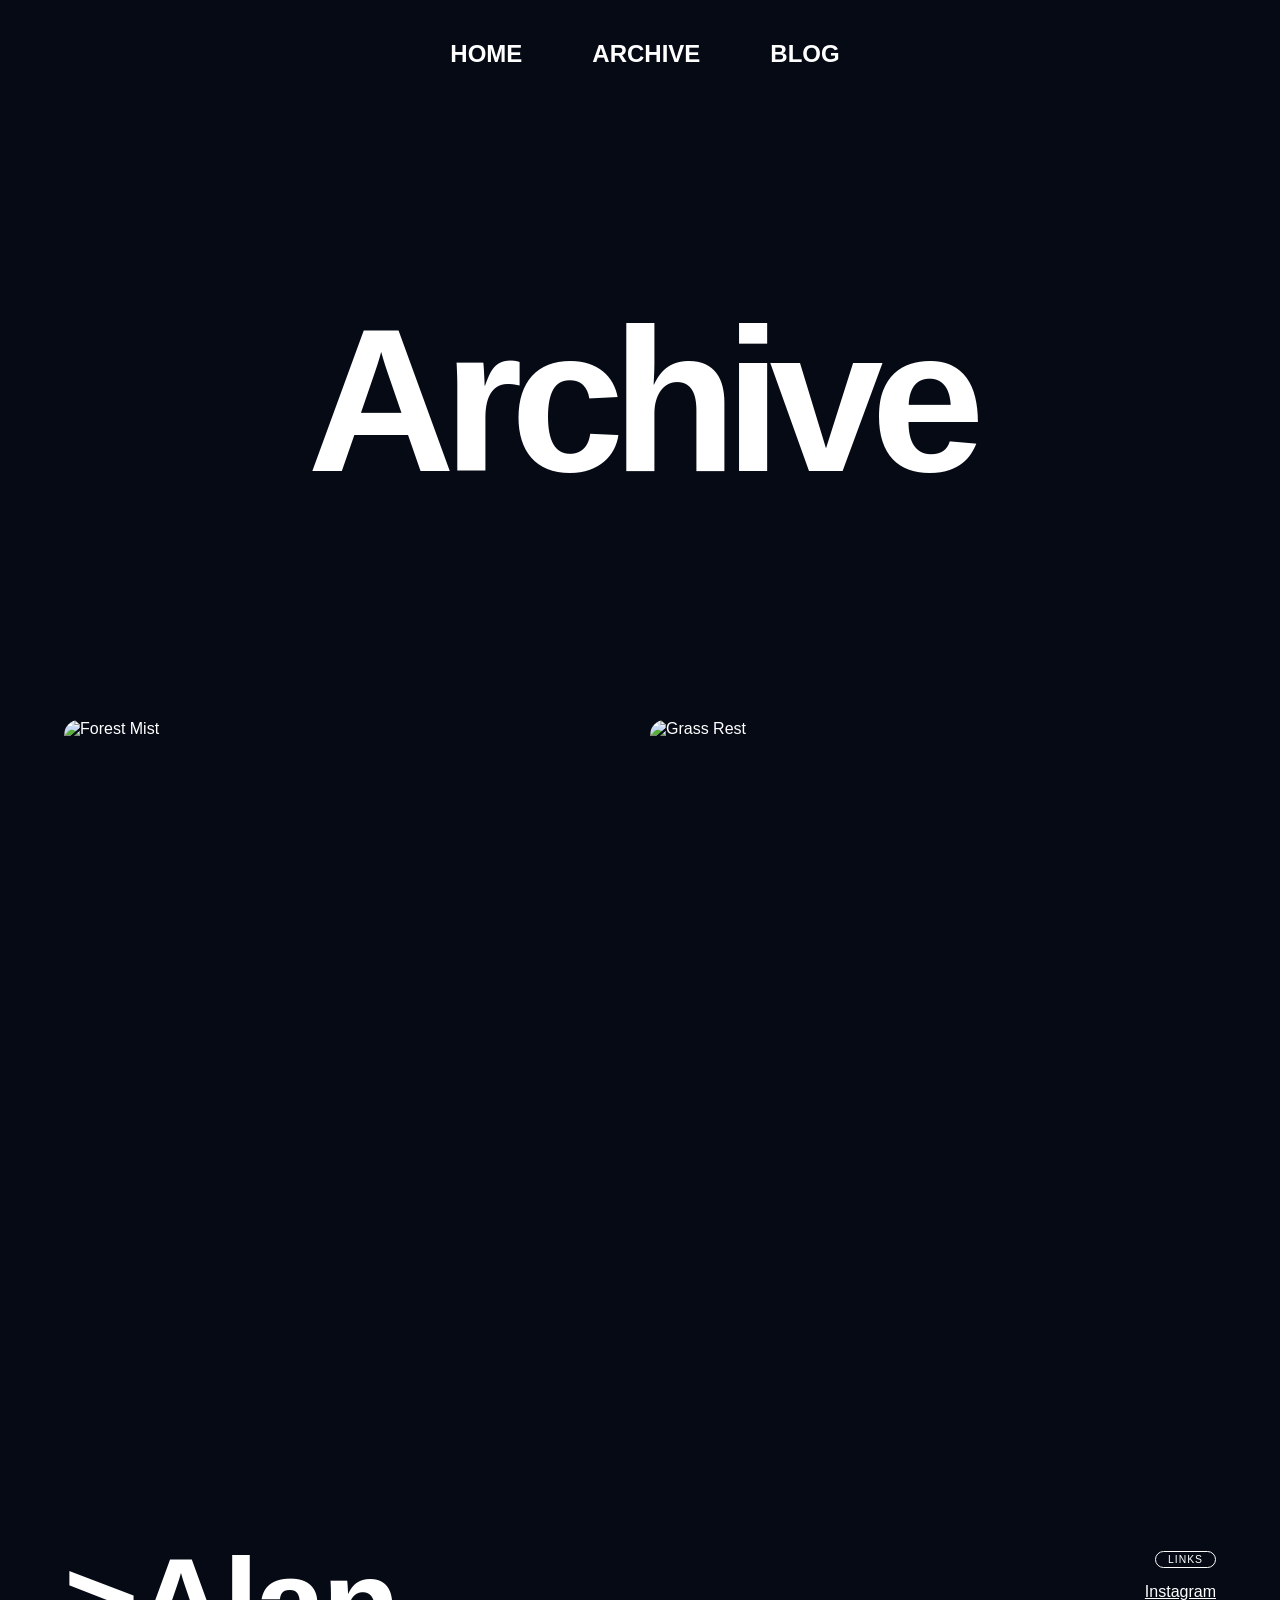
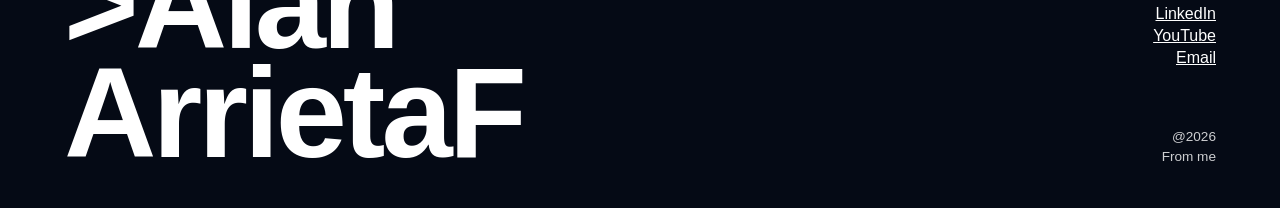
==== archive.html @ 7e2d5df9 "Clean up" ====
<!doctype html>
<html lang="en">
<head>
    <meta charset="UTF-8">
    <meta name="viewport" content="width=device-width, initial-scale=1.0">
    <title>ARCHIVE</title>
    <link rel="stylesheet" href="css/styles.css">
</head>
<body>

<nav>
    <div class="menu-items">
        <a href="index.html">Home</a>
        <a href="archive.html">Archive</a>
        <a href="blog.html">Blog</a>
    </div>
</nav>

<section class="archive-section" id="archive">
    <div class="archive-header">
    </div>
    <!-- Hero Section -->
    <section class="archive-hero">
        <div class="archive-title-container">
            <h1 class="archive-title">Archive</h1>
        </div>
    </section>

    <!-- Grid de Imágenes de Archivo -->
    <section class="archive-grid">
        <!-- Imagen Izquierda -->
        <div class="archive-item">
            <img src="https://placehold.co/800x1200/5c7a5c/FFFFFF?text=Forest+Mist" alt="Forest Mist">
        </div>
        <!-- Imagen Derecha -->
        <div class="archive-item">
            <img src="https://placehold.co/800x1200/2a5c2a/FFFFFF?text=Grass+Rest" alt="Grass Rest">
        </div>
    </section>

    </div>
</section>

<!--FOOTER -->
<footer class="site-footer">
    <div class="footer-left">
        <h1>&gt;Alan<br>ArrietaF</h1>
    </div>

    <div class="footer-right">
        <div class="footer-links-container">
            <span class="links-badge">LINKS</span>
            <ul class="footer-links">
                <li><a href="#">Instagram</a></li>
                <li><a href="#">LinkedIn</a></li>
                <li><a href="#">YouTube</a></li>
                <li><a href="#">Email</a></li>
            </ul>
        </div>

        <p class="footer-copyright">
            @2026<br>
            From me
        </p>
    </div>
</footer>

</body>
<script src="js/app.js"></script>
</html>
---- css/styles.css ----
/* ==========================================================================
   1. ESTILOS BASE Y VARIABLES
   ========================================================================== */
   body, html {
    margin: 0;
    background-color: #050A15;
    font-family: sans-serif;
    color: white;
    overflow-x: hidden;
}

/* ==========================================================================
   2. COMPONENTES COMPARTIDOS (Se usan en múltiples páginas)
   ========================================================================== */

/* --- NAVEGACIÓN PRINCIPAL --- */
nav {
    display: flex;
    justify-content: center;
    align-items: center;
    padding: 30px 5%;
    position: absolute;
    top: 0;
    left: 0;
    width: 100%;
    box-sizing: border-box;
    z-index: 1000;
}

.menu-items {
    display: flex;
    gap: 10px;
}

.menu-items a {
    margin-left: 10px;
    text-decoration: none;
    color: white !important;
    font-size: 1.5rem;
    font-weight: 700;
    text-transform: uppercase;
    background-color: #050A15;
    padding: 10px 25px;
    border-radius: 20px;
    transition: background-color 0.3s;
}

.menu-items a:hover {
    background-color: #4D5CD6;
}

.menu-items a.active {
    background-color: #4D5CD6; /* Color azul rey para estado activo */
}

/* --- LOGO FLOTANTE (Usado en Archive, etc.) --- */
.logo-badge {
    position: absolute;
    top: 30px;
    left: 5%;
    width: 50px;
    height: 50px;
    background-color: white;
    color: #050A15;
    border-radius: 50%;
    display: flex;
    justify-content: center;
    align-items: center;
    font-weight: 900;
    font-size: 1.1rem;
    z-index: 1001;
    letter-spacing: 1px;
}

/* --- FOOTER GLOBAL --- */
.site-footer {
    background-color: #050A15;
    color: white;
    padding: 100px 5% 40px 5%;
    display: flex;
    justify-content: space-between;
    align-items: flex-end;
    position: relative;
    z-index: 10;
}

.footer-left h1 {
    font-size: 10vw; /* Usa el ancho de la pantalla para el tamaño */
    line-height: 0.85;
    margin: 0;
    letter-spacing: -4px;
    font-weight: 800;
}

.footer-right {
    display: flex;
    flex-direction: column;
    align-items: flex-end;
    gap: 60px;
}

.footer-links-container {
    display: flex;
    flex-direction: column;
    align-items: flex-end;
    gap: 10px;
}

.links-badge {
    border: 1px solid white;
    border-radius: 20px;
    padding: 2px 12px;
    font-size: 0.65rem;
    letter-spacing: 1px;
    margin-bottom: 5px;
}

.footer-links {
    list-style: none;
    padding: 0;
    margin: 0;
    text-align: right;
    display: flex;
    flex-direction: column;
    gap: 4px;
}

.footer-links a {
    color: white;
    text-decoration: underline;
    font-size: 1rem;
    transition: color 0.3s;
}

.footer-links a:hover {
    color: #72B5ED;
}

.footer-copyright {
    text-align: right;
    font-size: 0.85rem;
    line-height: 1.5;
    opacity: 0.8;
    margin: 0;
}

/* ==========================================================================
   3. SECCIONES DE HOME (index.html)
   ========================================================================== */

/* --- HOME: HERO INTERACTIVO --- */
.hero-section {
    position: relative;
    width: 100vw;
    height: 100vh;
    overflow: hidden;
    transition: background-color 0.5s ease;
    background-color: #050A15;
}

#webgl-canvas {
    position: absolute;
    top: 0;
    left: 0;
    width: 100vw;
    height: 100vh;
    z-index: 1;
}

#slide-container {
    position: absolute;
    top: 0;
    left: 0;
    width: 100vw;
    height: 100vh;
    z-index: 10;
    display: flex;
    cursor: pointer;
}

.slide-control {
    flex-grow: 1;
    height: 100%;
    border-right: 1px solid rgba(255, 255, 255, 0.05);
}

#indicador {
    position: absolute;
    top: 50%;
    left: 50%;
    transform: translate(-50%, -50%);
    color: white;
    font-family: sans-serif;
    font-size: 2rem;
    z-index: 5;
    pointer-events: none;
}

/* --- HOME: ABOUT (Tarjetas Polaroid y Textos) --- */
.about-section {
    color: #050A15;
    position: relative;
}

.about-header {
    background-color: #4D5CD6;
    color: white;
    text-align: center;
    padding: 100px 20px 180px 20px;
    position: relative;
    z-index: 2;
}

.about-header h2 {
    font-size: 3.5rem;
    letter-spacing: 2px;
    margin: 0 0 10px 0;
    text-transform: uppercase;
}

.about-scroll-area {
    position: relative;
    padding-bottom: 150px;
    margin-top: -100px;
}

.polaroid-container {
    position: sticky;
    top: 15vh;
    height: 0;
    z-index: 10;
}

.polaroid {
    position: absolute;
    left: 50%;
    width: 220px;
    padding: 12px 12px 40px 12px;
    box-shadow: 8px 8px 15px rgba(0,0,0,0.3);
    cursor: pointer;

    --spread-x: 0vw;
    --spread-y: 0px;
    transform: translate(calc(-50% + var(--base-x) + var(--spread-x)), calc(var(--spread-y))) rotate(var(--base-rot));
    transition: transform 0.3s ease-out, z-index 0s;
}

.polaroid img {
    width: 100%;
    height: 150px;
    object-fit: cover;
    border: 2px solid #eee;
    display: block;
}

.polaroid:hover {
    z-index: 50 !important;
    transform: translate(calc(-50% + var(--base-x) + var(--spread-x)), calc(var(--spread-y))) scale(1.15) rotate(0deg) !important;
}

.about-content-grid {
    max-width: 600px;
    margin: 0 auto;
    padding-top: 250px;
    display: flex;
    flex-direction: column;
    gap: 40px;
    position: relative;
    z-index: 5;
}

.about-card {
    background: #1a1a2e; /* Fondo oscuro añadido de versiones previas */
    border: 4px solid #3A455C;
    padding: 40px;
    box-shadow: 10px 10px 0px #4D5CD6;
}

.about-card h3 {
    color: #4D5CD6;
    font-size: 2rem;
    margin-top: 0;
    display: flex;
    align-items: center;
    gap: 15px;
}

.about-card p {
    color: white;
    font-size: 1.1rem;
    line-height: 1.7;
    font-weight: 500;
}

/* --- HOME: PORTFOLIO (Tarjetas 3D Flip) --- */
.portfolio-section {
    background-color: #050A15;
    padding-bottom: 120px;
}

.portfolio-header {
    background-color: white;
    text-align: center;
    padding: 30px 0;
    transition: background-color 0.4s ease;
    cursor: pointer;
}

.portfolio-header h2 {
    color: #050A15;
    font-size: 4rem;
    margin: 0;
    transition: color 0.4s ease;
    letter-spacing: -2px;
}

.portfolio-header:hover {
    background-color: #4D5CD6;
}

.portfolio-header:hover h2 {
    color: white;
}

.portfolio-grid {
    display: flex;
    justify-content: center;
    gap: 60px;
    padding: 80px 20px 20px 20px;
    flex-wrap: wrap;
}

.flip-card {
    background-color: transparent;
    width: 380px;
    height: 380px;
    perspective: 1000px;
    cursor: pointer;
}

.flip-card-inner {
    position: relative;
    width: 100%;
    height: 100%;
    transition: transform 0.8s cubic-bezier(0.4, 0.2, 0.2, 1);
    transform-style: preserve-3d;
}

.flip-card.is-flipped .flip-card-inner {
    transform: rotateY(180deg);
}

.flip-card-front, .flip-card-back {
    position: absolute;
    width: 100%;
    height: 100%;
    -webkit-backface-visibility: hidden;
    backface-visibility: hidden;
}

.flip-card-front img {
    width: 100%;
    height: 100%;
    object-fit: cover;
}

.flip-card-back {
    background-color: #3A455C;
    color: white;
    transform: rotateY(180deg);
    display: flex;
    flex-direction: column;
    justify-content: center;
    align-items: center;
    padding: 40px;
    box-sizing: border-box;
    border: 2px solid #72B5ED;
    text-align: center;
}

.flip-card-back h3 {
    color: #72B5ED;
    font-size: 2rem;
    margin-top: 0;
    margin-bottom: 15px;
}

.flip-card-back p {
    font-size: 1.1rem;
    line-height: 1.6;
}

.portfolio-meta {
    text-align: center;
    margin-top: 20px;
    color: white;
    font-size: 0.9rem;
    line-height: 1.8;
}

.portfolio-meta span {
    color: #72B5ED;
    font-weight: bold;
    cursor: pointer;
    font-size: 0.8rem;
}

/* ==========================================================================
   4. SECCIONES DE ARCHIVE (archive.html)
   ========================================================================== */

/* --- ARCHIVE: HERO (Título gigante y rollo flotante) --- */
.archive-hero {
    position: relative;
    width: 100%;
    min-height: 80vh;
    display: flex;
    justify-content: center;
    align-items: center;
    padding-top: 80px;
    box-sizing: border-box;
}

.archive-title-container {
    position: relative;
    display: inline-block;
}

.archive-title {
    font-size: 16vw;
    font-weight: 800;
    letter-spacing: -0.06em;
    margin: 0;
    line-height: 0.9;
}

.floating-film {
    position: absolute;
    right: -6vw;
    bottom: -2vw;
    width: 10vw;
    min-width: 80px;
    transform: rotate(25deg);
    z-index: 5;
    filter: drop-shadow(5px 15px 15px rgba(0,0,0,0.5));
    pointer-events: none;
}

/* --- ARCHIVE: GRID (Imágenes editoriales gigantes) --- */
.archive-grid {
    display: grid;
    grid-template-columns: 1fr 1fr;
    gap: 20px;
    padding: 0 5% 100px 5%;
    box-sizing: border-box;
}

.archive-item {
    width: 100%;
    border-radius: 15px;
    overflow: hidden;
}

.archive-item img {
    width: 100%;
    height: 70vh;
    object-fit: cover;
    display: block;
    transition: transform 0.6s cubic-bezier(0.25, 1, 0.5, 1);
}

.archive-item:hover img {
    transform: scale(1.05);
}

/* ==========================================================================
   5. MEDIA QUERIES (Diseño Responsivo / Móviles)
   ========================================================================== */

@media (max-width: 900px) {

    /* --- NAVEGACIÓN Y LOGO EN MÓVILES --- */
    nav {
        position: absolute; /* Mantenemos absolute en móviles para superponer */
        padding: 10px 5%;
        top: 20px;
    }

    .menu-items {
        flex-wrap: wrap;
        justify-content: center;
        gap: 8px;
    }

    .menu-items a {
        margin-left: 0;
        padding: 8px 18px;
        font-size: 0.85rem;
    }

    .logo-badge {
        position: relative; /* Dependiendo si quieres el logo fijo o fluido en archive */
        top: 0;
        left: 0;
        margin: 20px auto 10px auto;
        width: 45px;
        height: 45px;
        font-size: 1rem;
    }

    /* --- HOME: Ajustes Móviles --- */
    .polaroid {
        display: none; /* Desactivar polaroids en pantallas muy pequeñas */
    }

    .about-content-grid {
        padding-top: 100px;
    }

    .hero-section {
        padding-top: 80px;
    }

    /* --- ARCHIVE: Ajustes Móviles --- */
    .archive-grid {
        grid-template-columns: 1fr;
    }

    .archive-title {
        font-size: 22vw;
    }

    .floating-film {
        right: -8vw;
        width: 18vw;
    }

    .archive-hero {
        padding-top: 100px; /* Separación para que no choque con el nav en archive */
        min-height: 50vh;
    }

    /* --- FOOTER: Ajustes Móviles --- */
    .site-footer {
        flex-direction: column;
        align-items: flex-start;
        gap: 50px;
    }

    .footer-left h1 {
        font-size: 4rem;
        letter-spacing: -2px;
    }

    .footer-right {
        align-items: flex-start;
        gap: 40px;
    }

    .footer-links-container, .footer-links, .footer-copyright {
        align-items: flex-start;
        text-align: left;
    }
}
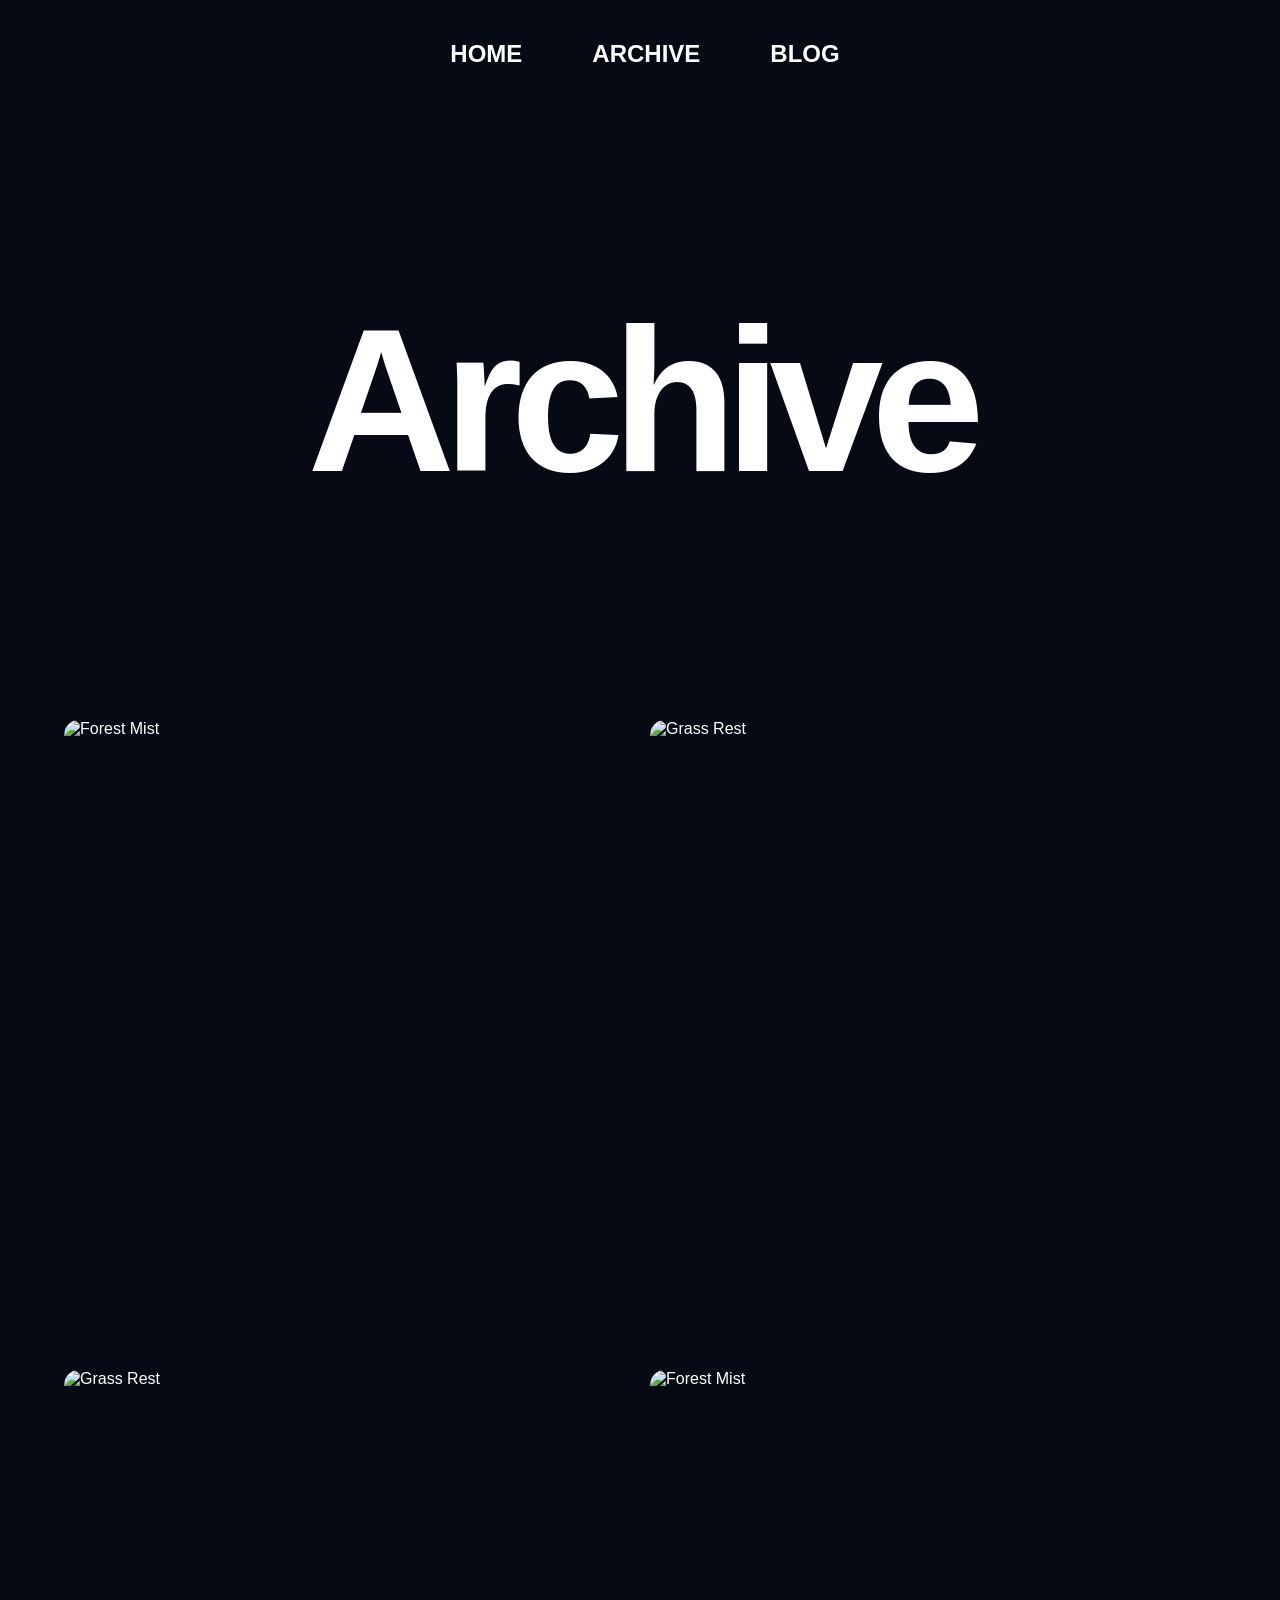
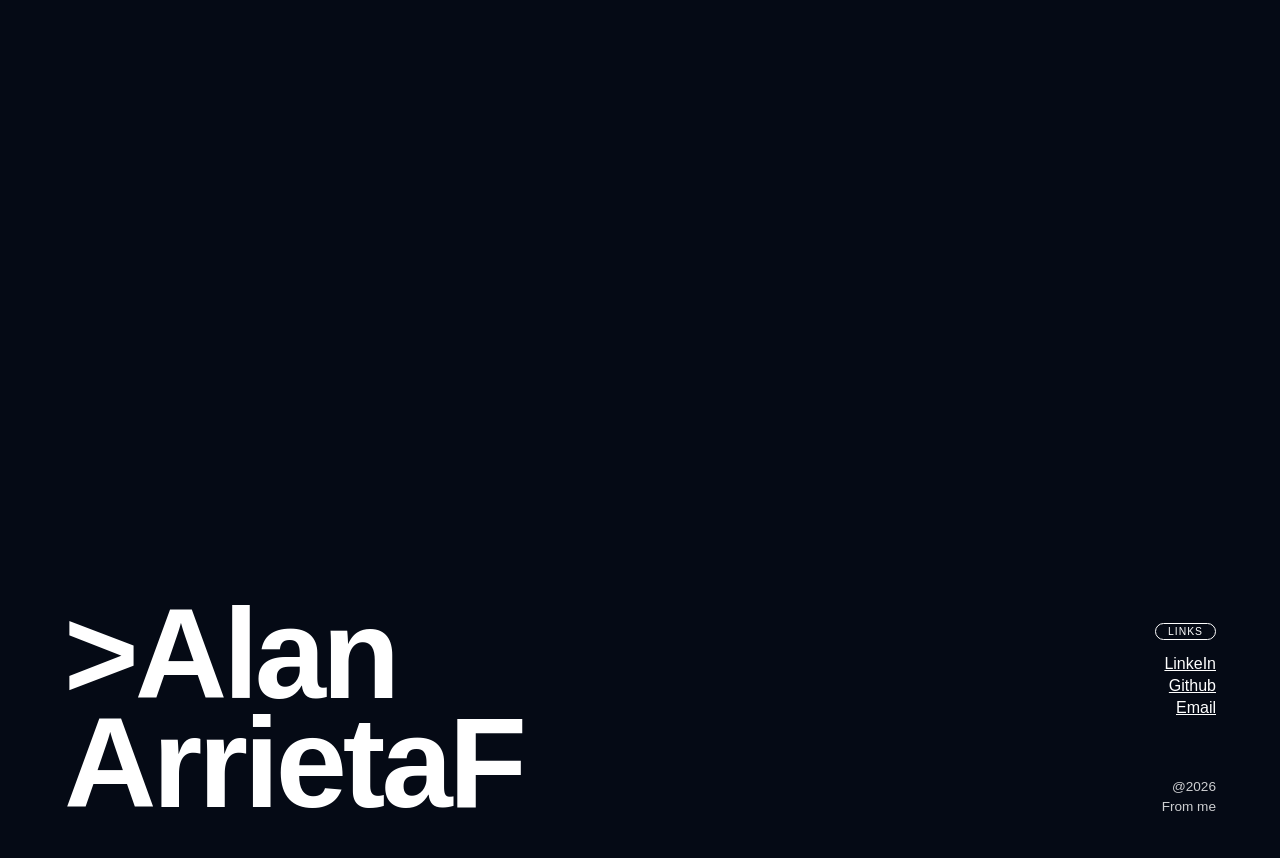
==== commit 1a038903: "Final" ====
--- a/archive.html
+++ b/archive.html
@@ -19,23 +19,32 @@
 <section class="archive-section" id="archive">
     <div class="archive-header">
     </div>
-    <!-- Hero Section -->
+    <!-- HERO -->
     <section class="archive-hero">
         <div class="archive-title-container">
             <h1 class="archive-title">Archive</h1>
         </div>
     </section>
 
-    <!-- Grid de Imágenes de Archivo -->
+    <!-- ARCHIVE -->
     <section class="archive-grid">
-        <!-- Imagen Izquierda -->
+
         <div class="archive-item">
             <img src="https://placehold.co/800x1200/5c7a5c/FFFFFF?text=Forest+Mist" alt="Forest Mist">
         </div>
-        <!-- Imagen Derecha -->
+
         <div class="archive-item">
             <img src="https://placehold.co/800x1200/2a5c2a/FFFFFF?text=Grass+Rest" alt="Grass Rest">
         </div>
+
+        <div class="archive-item">
+            <img src="https://placehold.co/800x1200/2a5c2a/FFFFFF?text=Grass+Rest" alt="Grass Rest">
+        </div>
+
+        <div class="archive-item">
+            <img src="https://placehold.co/800x1200/5c7a5c/FFFFFF?text=Forest+Mist" alt="Forest Mist">
+        </div>
+
     </section>
 
     </div>
@@ -51,9 +60,8 @@
         <div class="footer-links-container">
             <span class="links-badge">LINKS</span>
             <ul class="footer-links">
-                <li><a href="#">Instagram</a></li>
-                <li><a href="#">LinkedIn</a></li>
-                <li><a href="#">YouTube</a></li>
+                <li><a href="#">LinkeIn</a></li>
+                <li><a href="#">Github</a></li>
                 <li><a href="#">Email</a></li>
             </ul>
         </div>
@@ -66,5 +74,4 @@
 </footer>
 
 </body>
-<script src="js/app.js"></script>
 </html>
--- a/css/styles.css
+++ b/css/styles.css
@@ -13,7 +13,7 @@
    2. COMPONENTES COMPARTIDOS (Se usan en múltiples páginas)
    ========================================================================== */
 
-/* --- NAVEGACIÓN PRINCIPAL --- */
+/* --- NAV --- */
 nav {
     display: flex;
     justify-content: center;
@@ -49,30 +49,7 @@
     background-color: #4D5CD6;
 }
 
-.menu-items a.active {
-    background-color: #4D5CD6; /* Color azul rey para estado activo */
-}
-
-/* --- LOGO FLOTANTE (Usado en Archive, etc.) --- */
-.logo-badge {
-    position: absolute;
-    top: 30px;
-    left: 5%;
-    width: 50px;
-    height: 50px;
-    background-color: white;
-    color: #050A15;
-    border-radius: 50%;
-    display: flex;
-    justify-content: center;
-    align-items: center;
-    font-weight: 900;
-    font-size: 1.1rem;
-    z-index: 1001;
-    letter-spacing: 1px;
-}
-
-/* --- FOOTER GLOBAL --- */
+/* --- FOOTER --- */
 .site-footer {
     background-color: #050A15;
     color: white;
@@ -85,7 +62,7 @@
 }
 
 .footer-left h1 {
-    font-size: 10vw; /* Usa el ancho de la pantalla para el tamaño */
+    font-size: 10vw;
     line-height: 0.85;
     margin: 0;
     letter-spacing: -4px;
@@ -148,7 +125,7 @@
    3. SECCIONES DE HOME (index.html)
    ========================================================================== */
 
-/* --- HOME: HERO INTERACTIVO --- */
+/* --- HOME: HERO --- */
 .hero-section {
     position: relative;
     width: 100vw;
@@ -196,7 +173,7 @@
     pointer-events: none;
 }
 
-/* --- HOME: ABOUT (Tarjetas Polaroid y Textos) --- */
+/* --- HOME: ABOUT --- */
 .about-section {
     color: #050A15;
     position: relative;
@@ -292,7 +269,112 @@
     font-weight: 500;
 }
 
-/* --- HOME: PORTFOLIO (Tarjetas 3D Flip) --- */
+/* --- BLOG: <p> --- */
+.parraf-section {
+    color: #050A15;
+    position: relative;
+}
+
+.parraf-header {
+    background-color: #4D5CD6;
+    color: white;
+    text-align: center;
+    padding: 100px 20px 180px 20px;
+    position: relative;
+    z-index: 2;
+}
+
+.parraf-header h2 {
+    font-size: 3.5rem;
+    letter-spacing: 2px;
+    margin: 0 0 10px 0;
+    text-transform: uppercase;
+}
+
+.parraf-scroll-area {
+    position: relative;
+    padding-bottom: 150px;
+    margin-top: -100px;
+}
+
+.parraf-content-grid {
+    max-width: 600px;
+    margin: 0 auto;
+    padding-top: 50px;
+    display: flex;
+    flex-direction: column;
+    gap: 40px;
+    position: relative;
+    z-index: 5;
+}
+
+.parraf-card {
+    background: #1a1a2e;
+    border: 4px solid #3A455C;
+    padding: 40px;
+    box-shadow: 10px 10px 0px #4D5CD6;
+}
+
+.parraf-card h3 {
+    color: #4D5CD6;
+    font-size: 2rem;
+    margin-top: 0;
+    display: flex;
+    align-items: center;
+    gap: 15px;
+}
+
+.parraf-card p {
+    color: white;
+    font-size: 1.1rem;
+    line-height: 1.7;
+    font-weight: 500;
+}
+
+/* --- MUSIC--- */
+.music-link-container {
+    margin-top: 40px;
+    display: flex;
+    justify-content: center;
+    align-items: center;
+    width: 100%;
+}
+
+/* Para la imagen/link */
+.music-link {
+    display: flex;
+    flex-direction: column;
+    align-items: center;
+    text-decoration: none;
+    transition: transform 0.3s ease;
+}
+
+.music-link:hover {
+    transform: scale(1.05);
+}
+
+.music-image {
+    width: 250px;
+    border-radius: 10px;
+    box-shadow: 0 4px 8px rgba(0,0,0,0.5);
+    border: 2px solid #72B5ED;
+}
+
+.music-caption {
+    color: #72B5ED;
+    font-size: 0.9rem;
+    margin-top: 10px;
+}
+
+/* Para el reproductor Iframe interactivo (Apple Music) */
+.music-iframe-wrapper {
+    width: 100%;
+    max-width: 660px;
+    display: flex;
+    justify-content: center; /* Centra el iframe internamente */
+}
+
+/* --- HOME: PORTFOLIO --- */
 .portfolio-section {
     background-color: #050A15;
     padding-bottom: 120px;
@@ -409,7 +491,7 @@
    4. SECCIONES DE ARCHIVE (archive.html)
    ========================================================================== */
 
-/* --- ARCHIVE: HERO (Título gigante y rollo flotante) --- */
+/* --- ARCHIVE: HERO --- */
 .archive-hero {
     position: relative;
     width: 100%;
@@ -446,7 +528,7 @@
     pointer-events: none;
 }
 
-/* --- ARCHIVE: GRID (Imágenes editoriales gigantes) --- */
+/* --- ARCHIVE: GRID --- */
 .archive-grid {
     display: grid;
     grid-template-columns: 1fr 1fr;
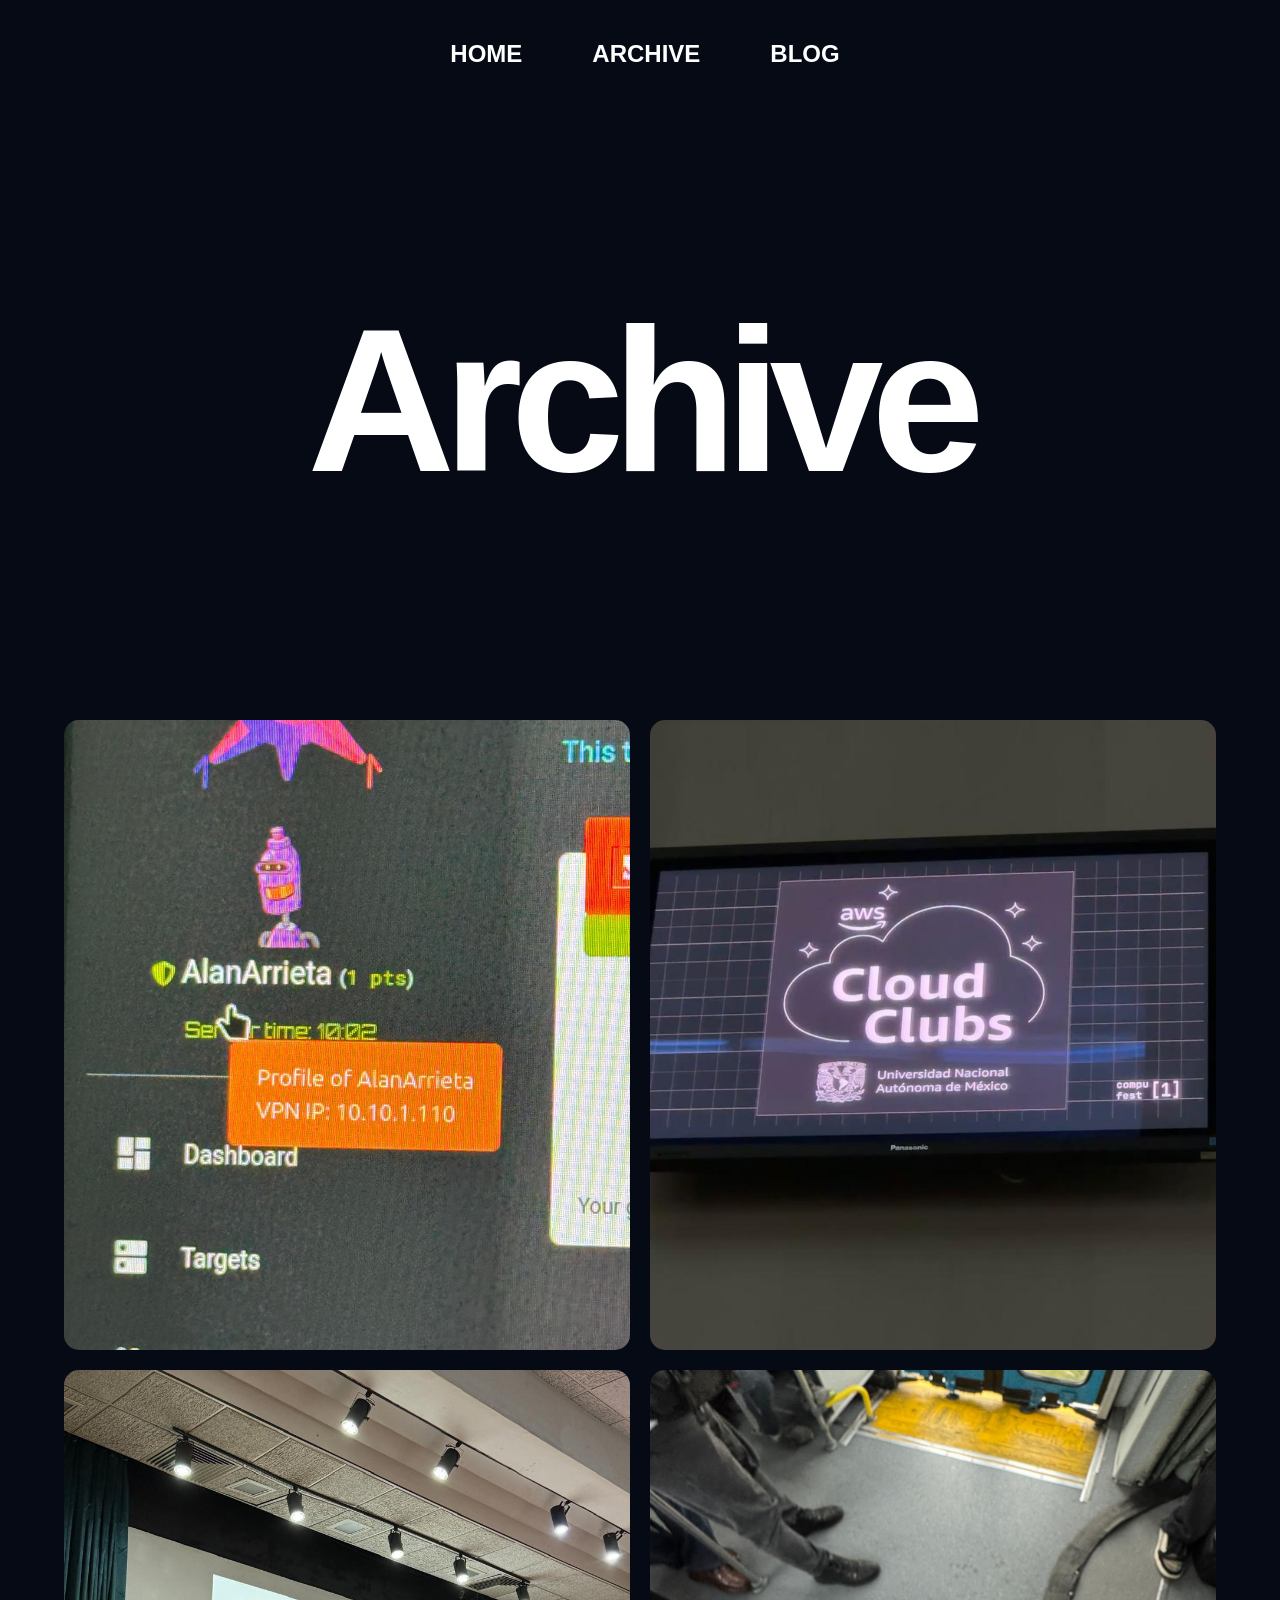
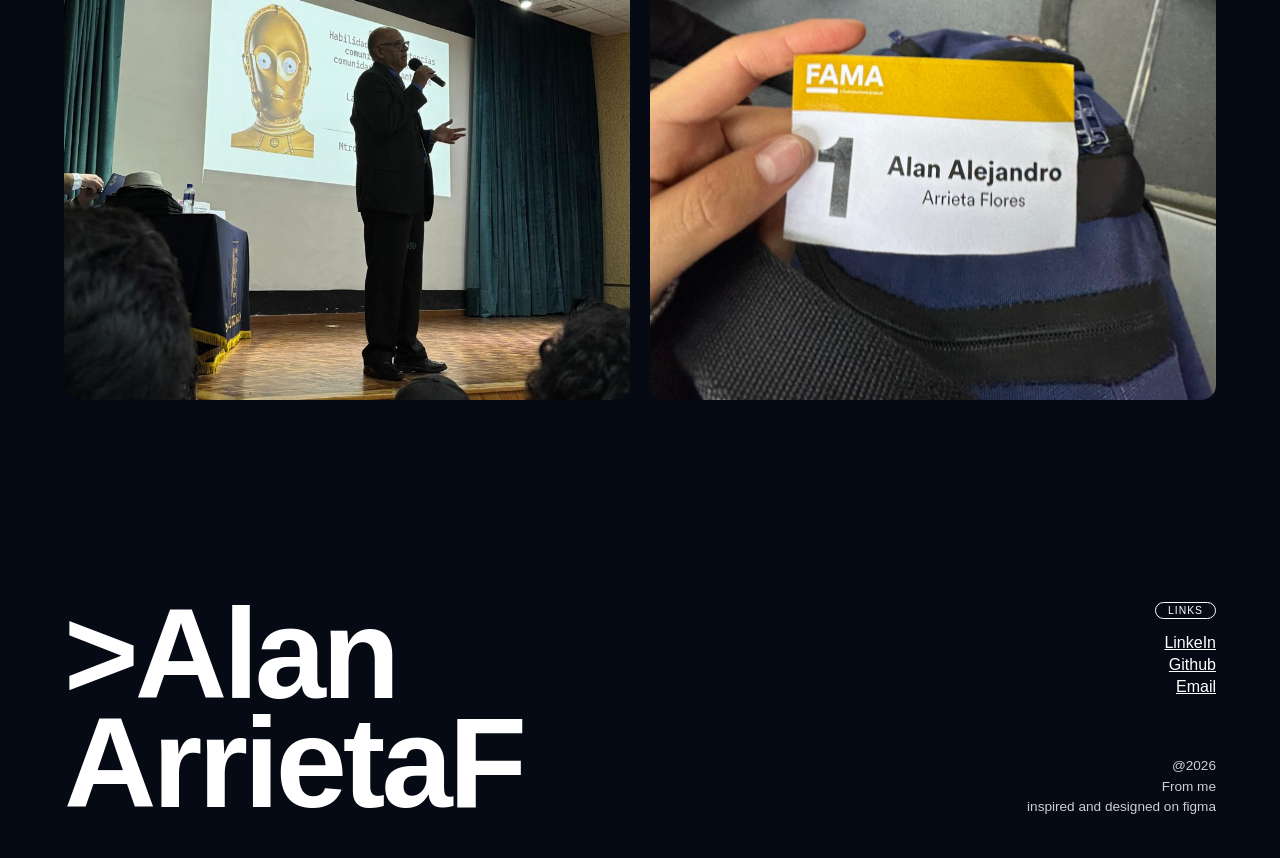
==== commit 63238c9d: "Update" ====
--- a/archive.html
+++ b/archive.html
@@ -30,19 +30,19 @@
     <section class="archive-grid">
 
         <div class="archive-item">
-            <img src="https://placehold.co/800x1200/5c7a5c/FFFFFF?text=Forest+Mist" alt="Forest Mist">
+            <img src="assets/GDL.jpeg" alt="GDL">
         </div>
 
         <div class="archive-item">
-            <img src="https://placehold.co/800x1200/2a5c2a/FFFFFF?text=Grass+Rest" alt="Grass Rest">
+            <img src="assets/FC.jpeg" alt="FC">
         </div>
 
         <div class="archive-item">
-            <img src="https://placehold.co/800x1200/2a5c2a/FFFFFF?text=Grass+Rest" alt="Grass Rest">
+            <img src="assets/FES.jpeg" alt="FES">
         </div>
 
         <div class="archive-item">
-            <img src="https://placehold.co/800x1200/5c7a5c/FFFFFF?text=Forest+Mist" alt="Forest Mist">
+            <img src="assets/FAMA.jpeg" alt="FAMA">
         </div>
 
     </section>
@@ -60,15 +60,16 @@
         <div class="footer-links-container">
             <span class="links-badge">LINKS</span>
             <ul class="footer-links">
-                <li><a href="#">LinkeIn</a></li>
-                <li><a href="#">Github</a></li>
-                <li><a href="#">Email</a></li>
+                <li><a href="https://www.linkedin.com/in/alan-alejandro-arrieta-flores-978665416/">LinkeIn</a></li>
+                <li><a href="https://github.com/AlanArrietaF">Github</a></li>
+                <li><a href="mailto: arrietafloresalanaljenador@gmail.com">Email</a></li>
             </ul>
         </div>
 
         <p class="footer-copyright">
             @2026<br>
-            From me
+            From me <br>
+            inspired and designed on figma
         </p>
     </div>
 </footer>
--- a/css/styles.css
+++ b/css/styles.css
@@ -224,8 +224,9 @@
 
 .polaroid img {
     width: 100%;
-    height: 150px;
-    object-fit: cover;
+    aspect-ratio: 1 / 1;
+    object-fit: contain;
+    background-color: white;
     border: 2px solid #eee;
     display: block;
 }
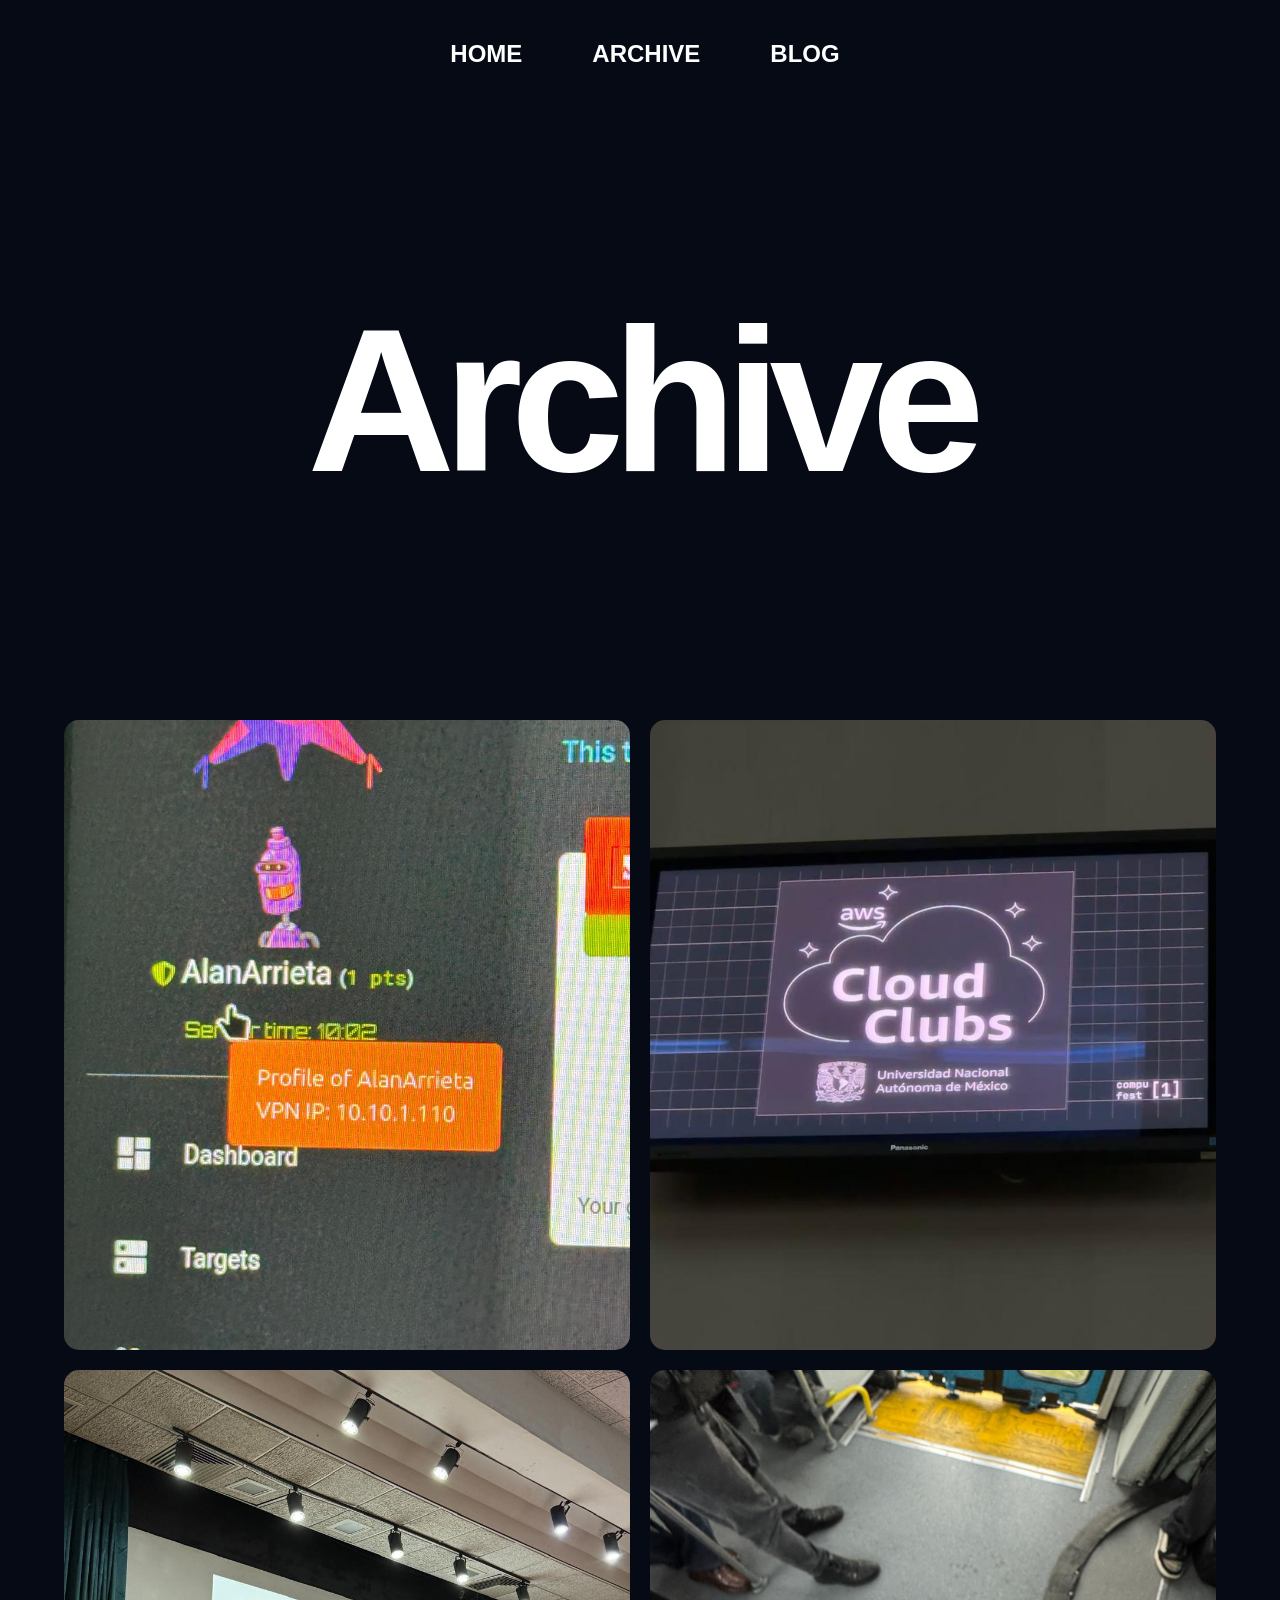
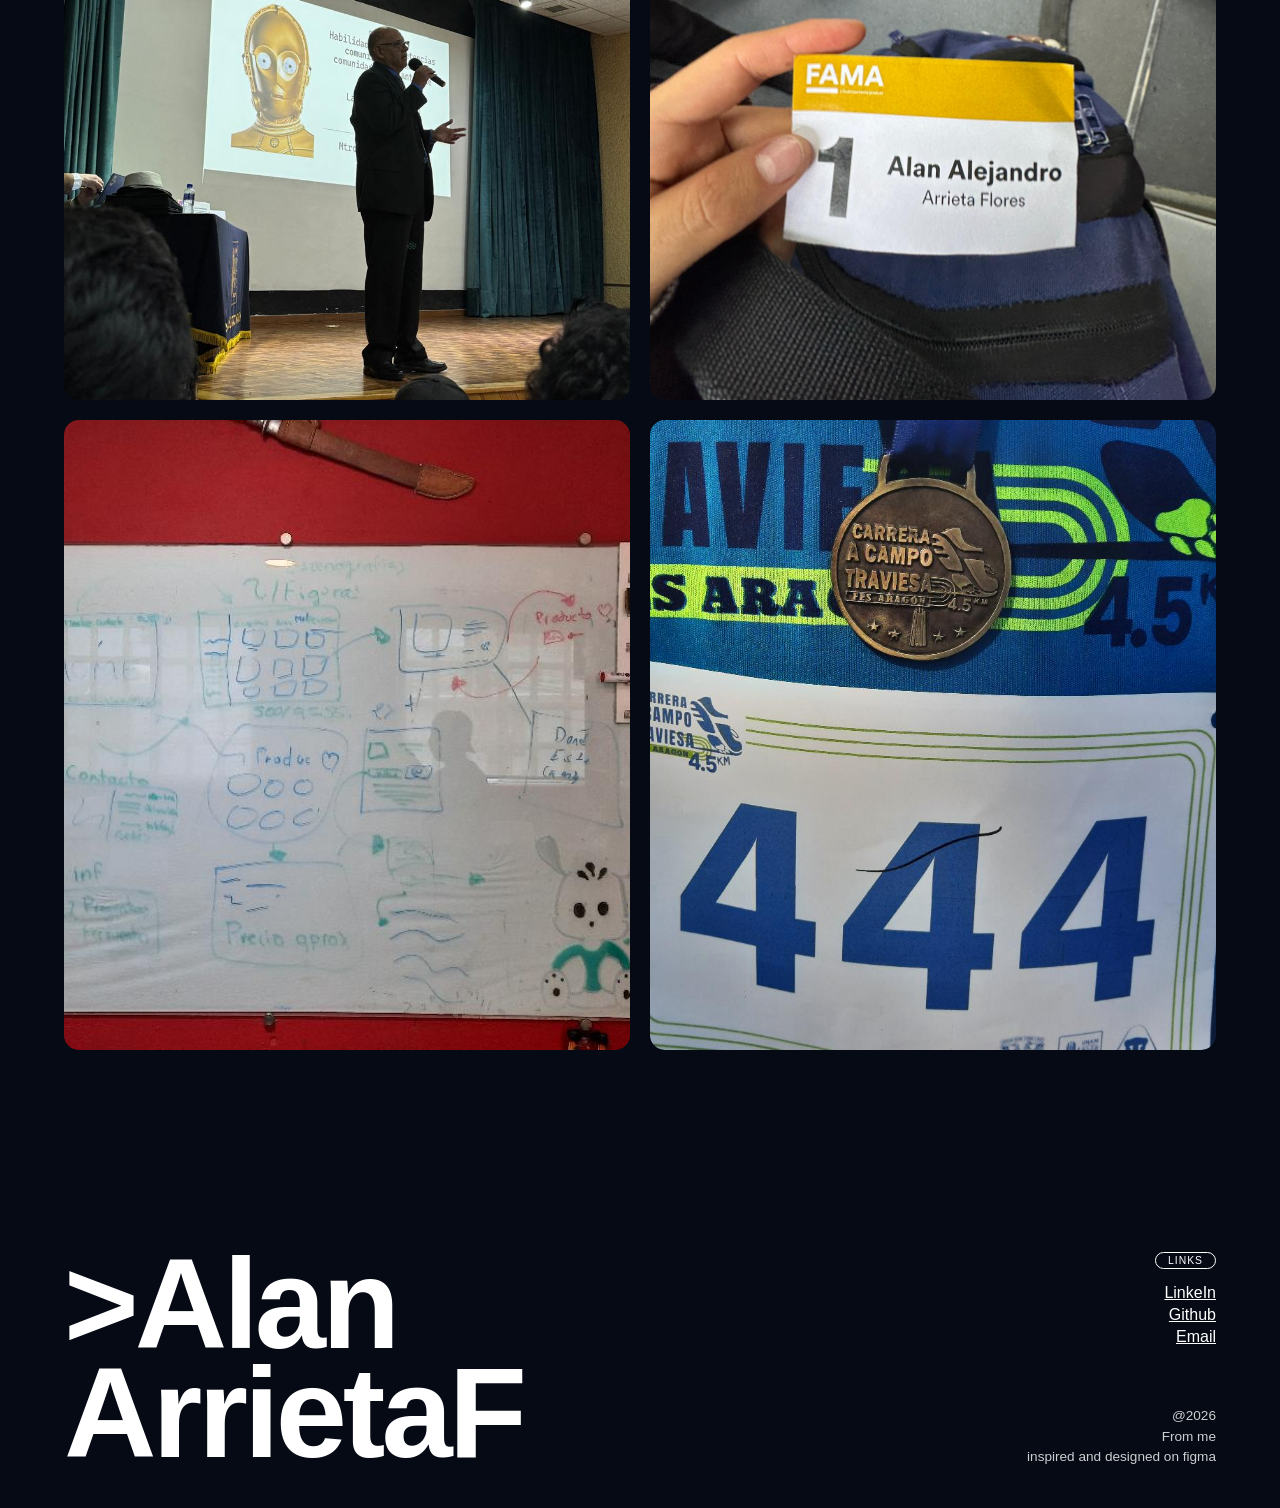
==== commit 3373b6ae: "Images" ====
--- a/archive.html
+++ b/archive.html
@@ -45,6 +45,14 @@
             <img src="assets/FAMA.jpeg" alt="FAMA">
         </div>
 
+        <div class="archive-item">
+            <img src="assets/PIDDE.jpg" alt="PIDDE">
+        </div>
+
+        <div class="archive-item">
+            <img src="assets/CARRERA.jpg" alt="CARRERA">
+        </div>
+
     </section>
 
     </div>
--- a/css/styles.css
+++ b/css/styles.css
@@ -133,6 +133,10 @@
     overflow: hidden;
     transition: background-color 0.5s ease;
     background-color: #050A15;
+    background-size: cover;
+    background-position: center;
+    background-repeat: no-repeat;
+    transition: background-image 0.4s ease-in-out, background-color 0.5s ease;
 }
 
 #webgl-canvas {
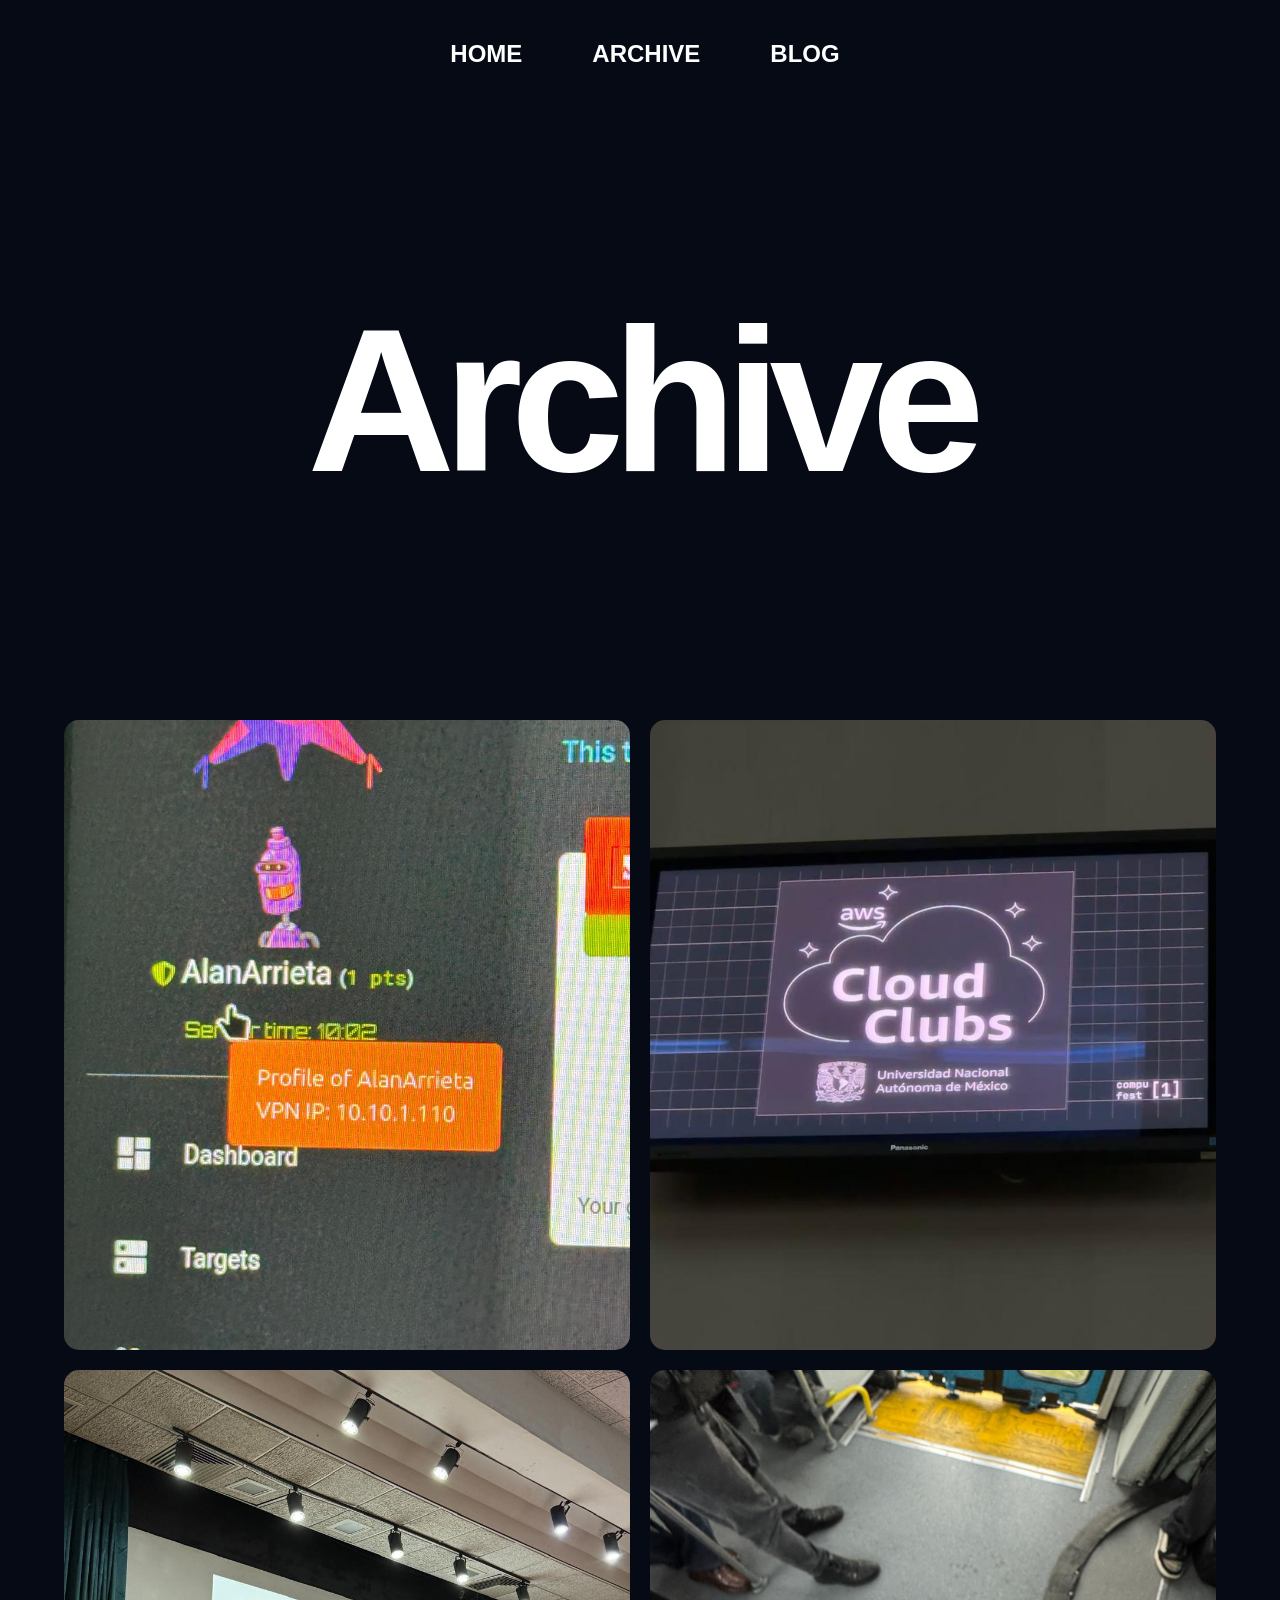
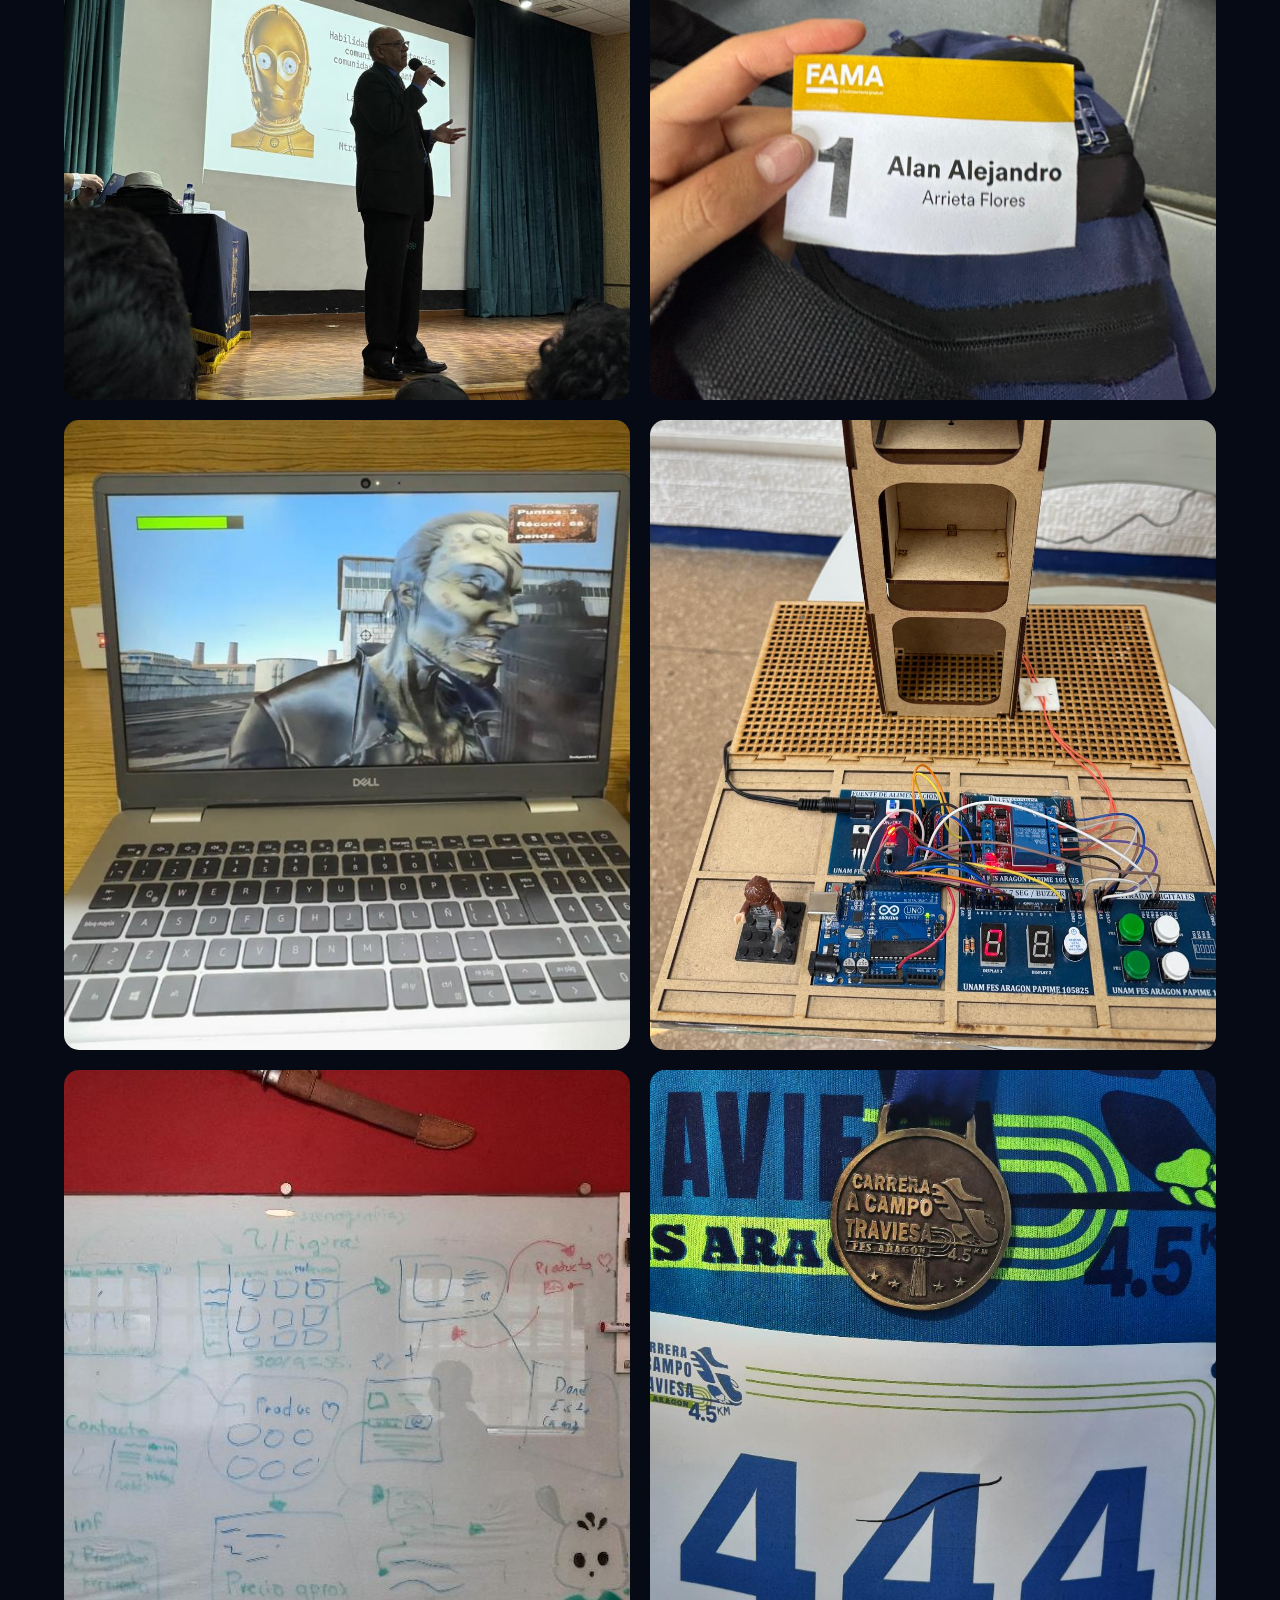
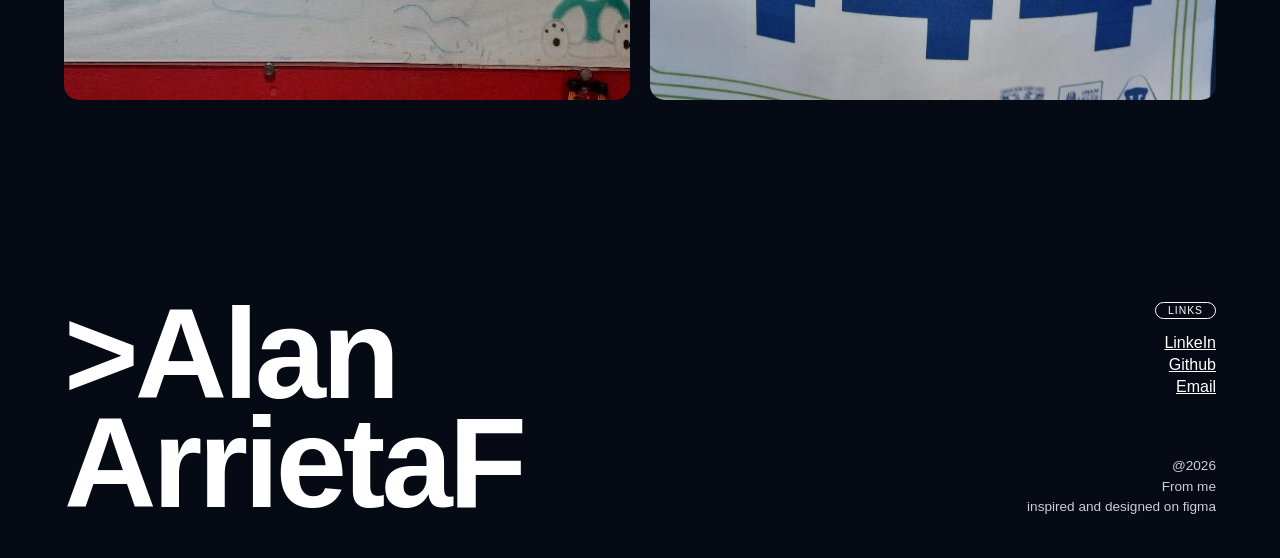
==== commit 7fb38f23: "Images Archive" ====
--- a/archive.html
+++ b/archive.html
@@ -46,6 +46,14 @@
         </div>
 
         <div class="archive-item">
+            <img src="assets/JUEGO.jpeg" alt="JUEGO">
+        </div>
+
+        <div class="archive-item">
+            <img src="assets/ELEVADOR.jpeg" alt="ELEVADOR">
+        </div>
+
+        <div class="archive-item">
             <img src="assets/PIDDE.jpg" alt="PIDDE">
         </div>
 
--- a/css/styles.css
+++ b/css/styles.css
@@ -162,7 +162,6 @@
 .slide-control {
     flex-grow: 1;
     height: 100%;
-    border-right: 1px solid rgba(255, 255, 255, 0.05);
 }
 
 #indicador {
@@ -175,6 +174,39 @@
     font-size: 2rem;
     z-index: 5;
     pointer-events: none;
+    text-shadow: 2px 2px 10px rgba(0,0,0,0.9);
+}
+
+#desktop-text-container{
+    position: absolute;
+    top: 50%;
+    left: 50%;
+    transform: translate(-50%, -50%);
+    z-index: 20;
+    display: flex;
+    justify-content: center;
+    align-items: center;
+    width: 100%;
+    pointer-events: none;
+}
+
+#desktop-text{
+    font-weight: 800;
+    color: white;
+    margin: 0;
+    white-space: nowrap;
+    font-family: monospace;
+    text-shadow: 0 0 20px rgba(77,92,214,0.5);
+}
+
+@media (min-width: 901px){
+    #indicador{
+        display: none !important;
+    }
+    .hero-section{
+        background-image : none !important;
+        background-color: #050A15 !important;
+    }
 }
 
 /* --- HOME: ABOUT --- */
@@ -202,27 +234,30 @@
 .about-scroll-area {
     position: relative;
     padding-bottom: 150px;
-    margin-top: -100px;
+    padding-top: 20px;
 }
 
 .polaroid-container {
     position: sticky;
-    top: 15vh;
-    height: 0;
+    top: 30vh;
+    height: 250px;
     z-index: 10;
+    display: flex;
+    justify-content: center;
+    pointer-events: none;
 }
 
 .polaroid {
     position: absolute;
-    left: 50%;
     width: 220px;
     padding: 12px 12px 40px 12px;
     box-shadow: 8px 8px 15px rgba(0,0,0,0.3);
     cursor: pointer;
+    pointer-events: auto;
 
     --spread-x: 0vw;
     --spread-y: 0px;
-    transform: translate(calc(-50% + var(--base-x) + var(--spread-x)), calc(var(--spread-y))) rotate(var(--base-rot));
+    transform: translate(calc(var(--base-x) + var(--spread-x)), calc(var(--spread-y))) rotate(var(--base-rot));
     transition: transform 0.3s ease-out, z-index 0s;
 }
 
@@ -243,7 +278,7 @@
 .about-content-grid {
     max-width: 600px;
     margin: 0 auto;
-    padding-top: 250px;
+    padding-top: 50px;
     display: flex;
     flex-direction: column;
     gap: 40px;
@@ -490,6 +525,23 @@
     font-weight: bold;
     cursor: pointer;
     font-size: 0.8rem;
+}
+
+.portfolio-meta li {
+    list-style: none; /* Esto elimina el punto blanco de la lista */
+    margin: 0;
+    padding: 0;
+}
+
+.portfolio-meta a {
+    color: white; /* El texto empieza en blanco */
+    text-decoration: none; /* Quitamos el subrayado feo de los enlaces por defecto */
+    font-weight: bold;
+    transition: color 0.3s ease; /* Hacemos que el cambio de color sea suave */
+}
+
+.portfolio-meta a:hover {
+    color: #72B5ED; /* Cambia a tu azul claro al pasar el ratón */
 }
 
 /* ==========================================================================
@@ -585,14 +637,8 @@
         font-size: 0.85rem;
     }
 
-    .logo-badge {
-        position: relative; /* Dependiendo si quieres el logo fijo o fluido en archive */
-        top: 0;
-        left: 0;
-        margin: 20px auto 10px auto;
-        width: 45px;
-        height: 45px;
-        font-size: 1rem;
+    #desktop-text-container {
+        display: none !important;
     }
 
     /* --- HOME: Ajustes Móviles --- */
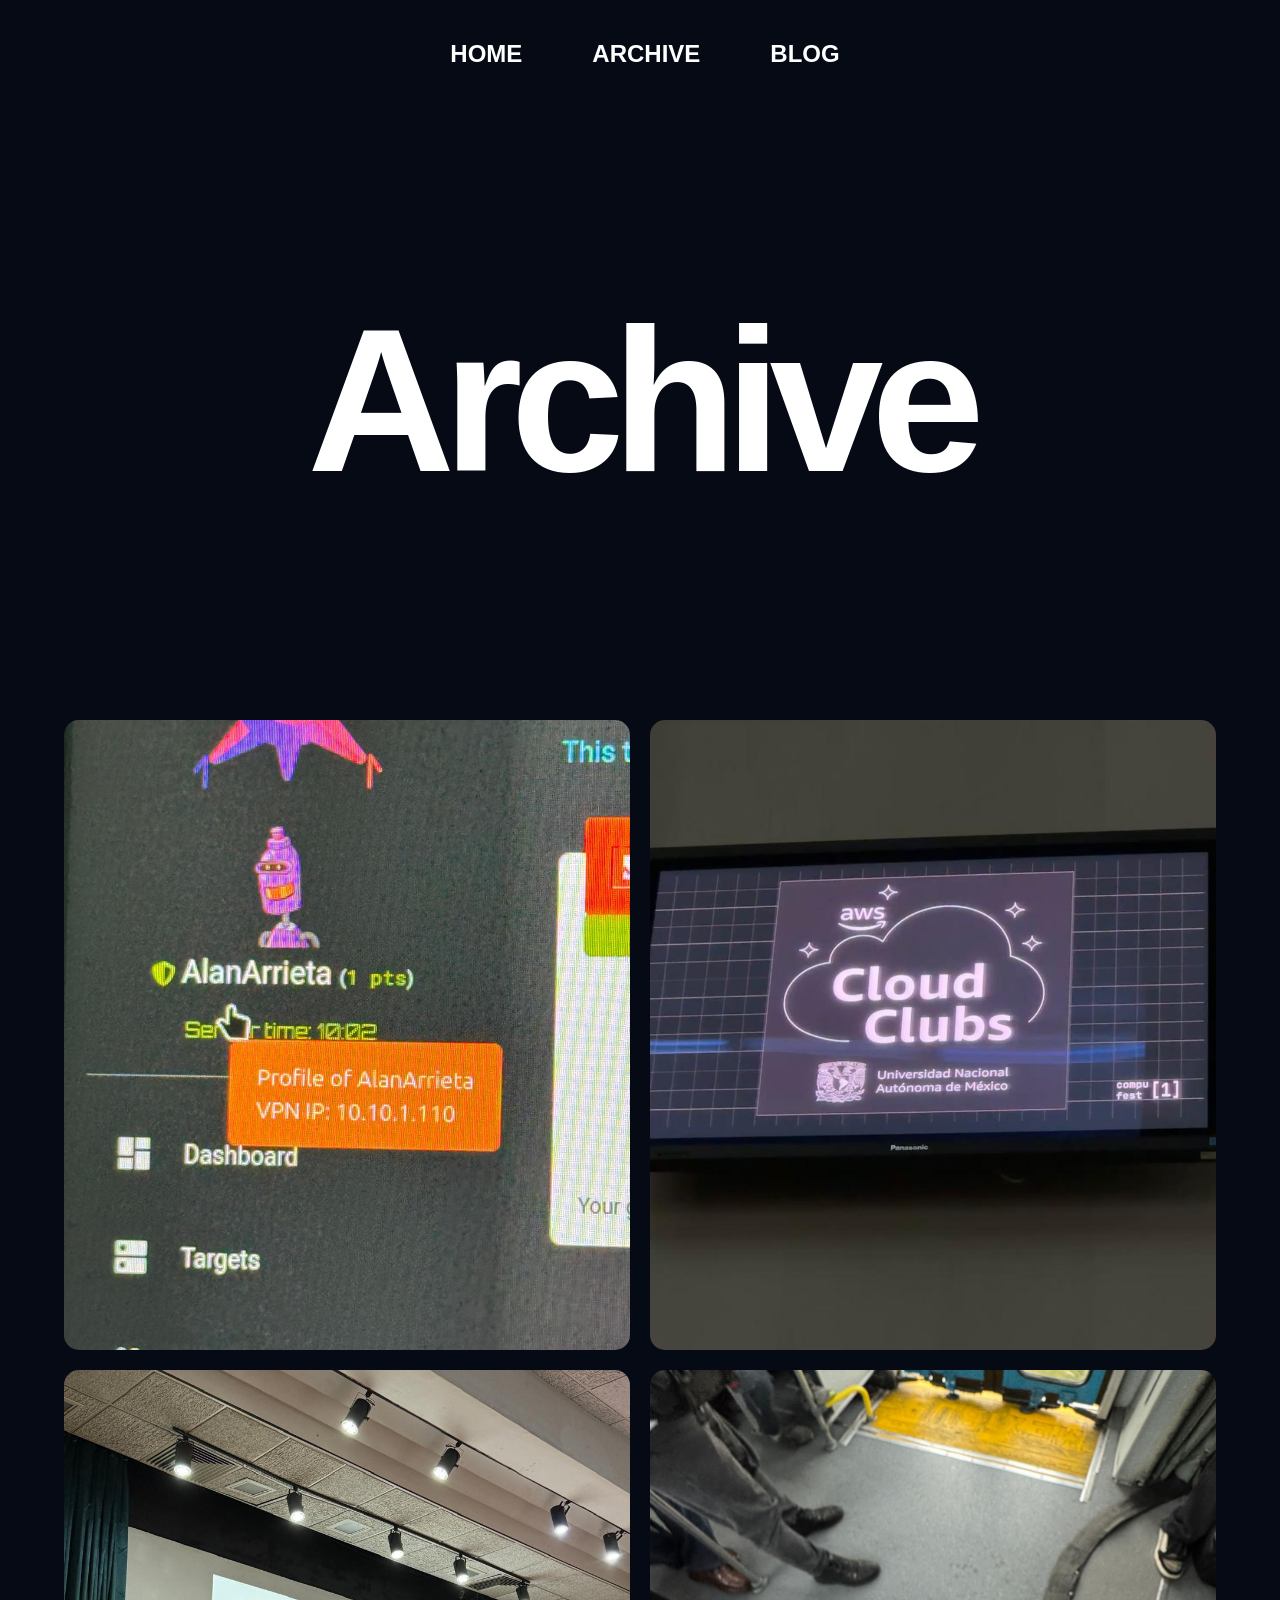
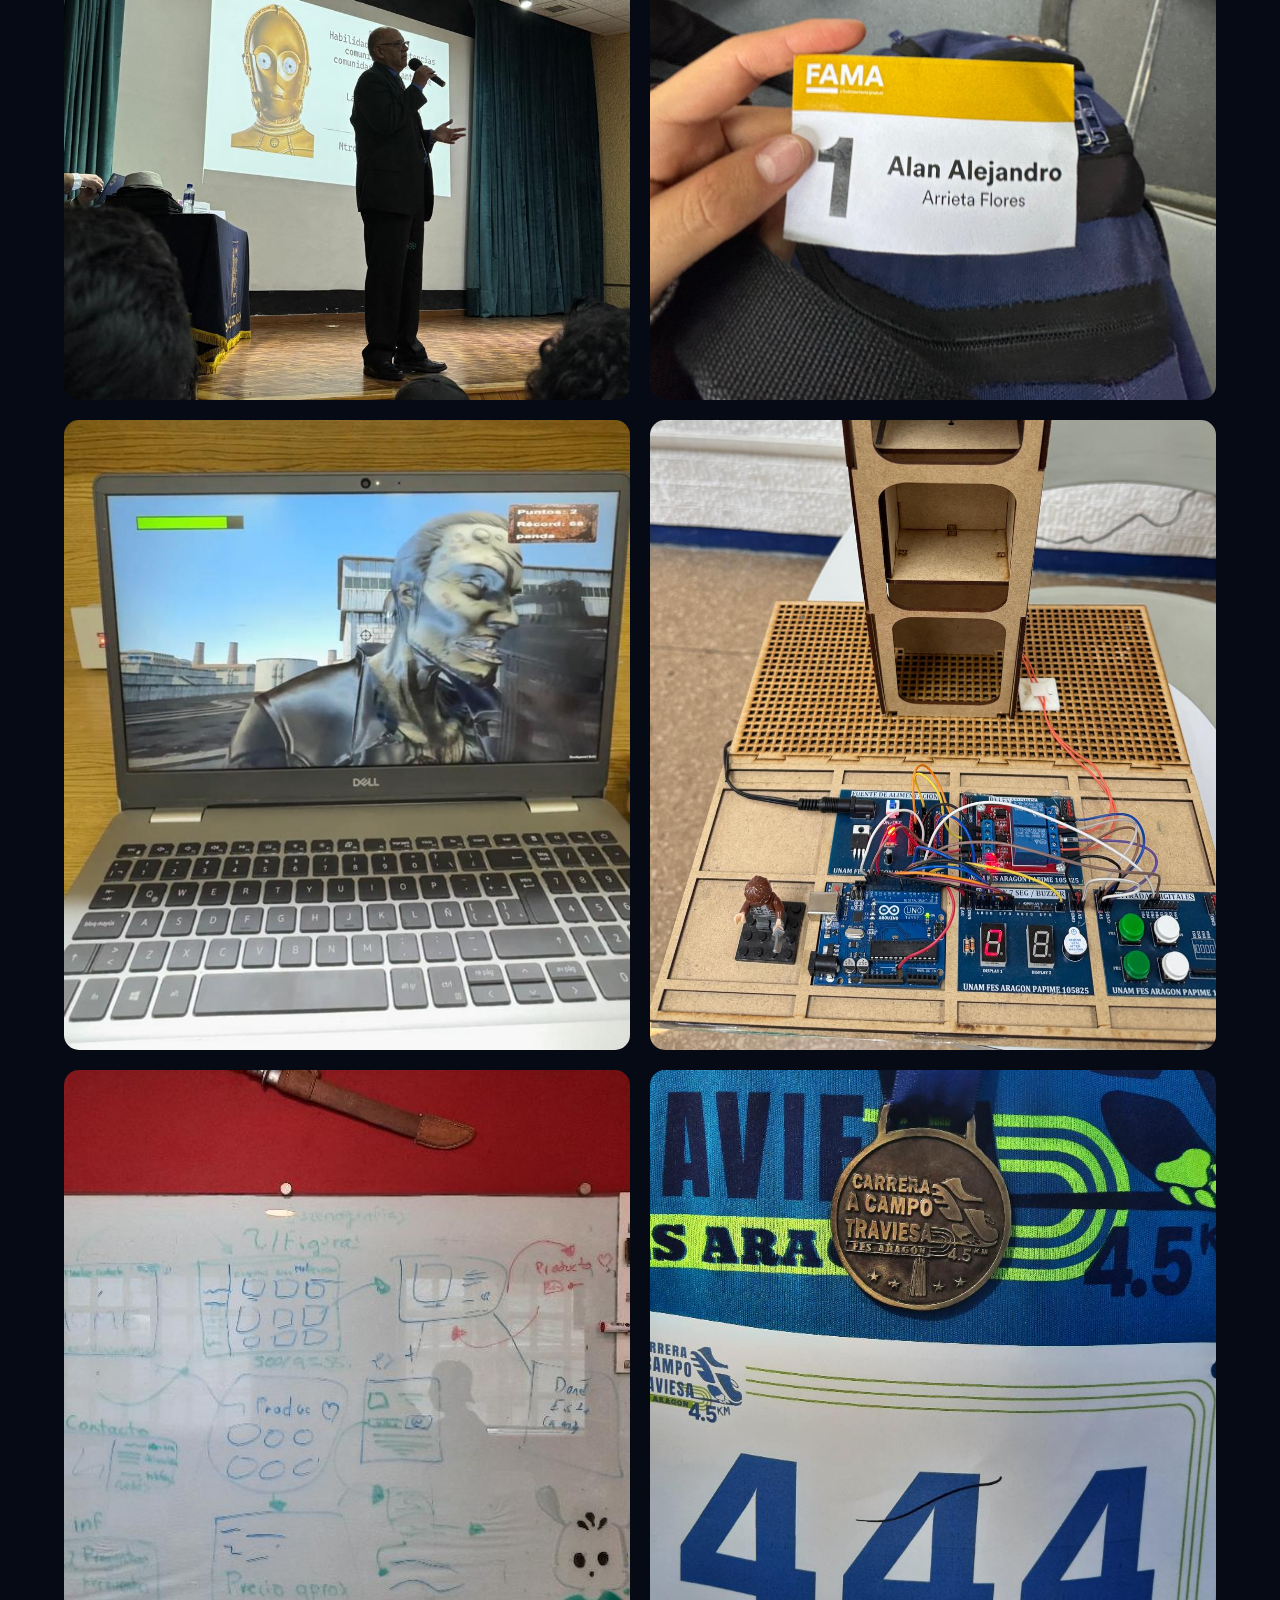
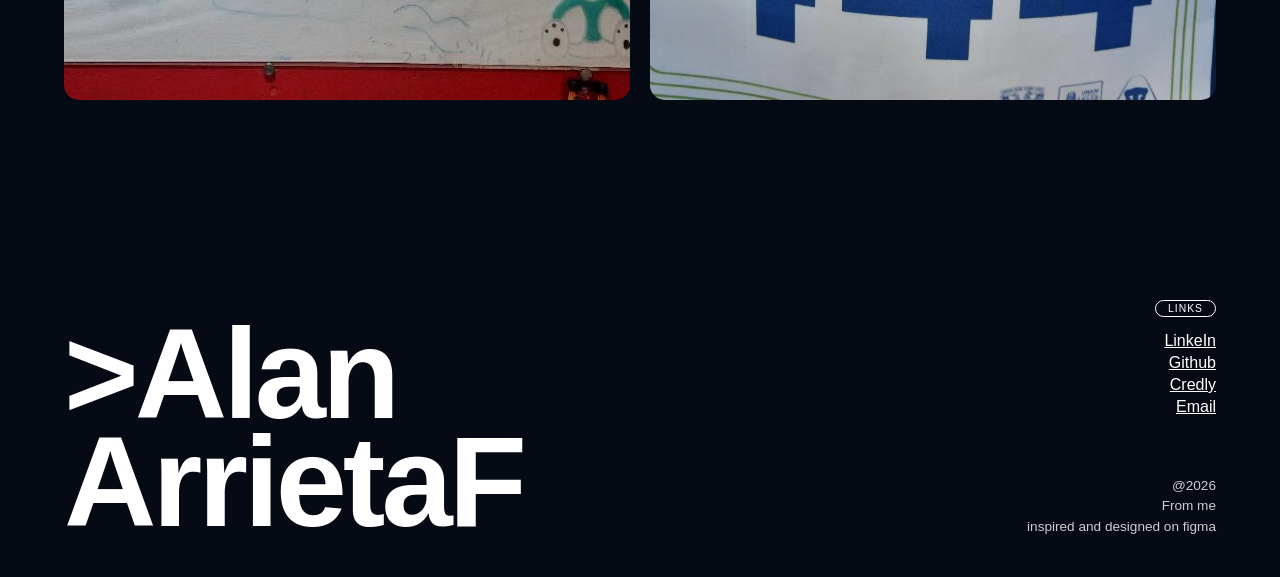
==== commit 61637b6b: "Update Footer" ====
--- a/archive.html
+++ b/archive.html
@@ -78,6 +78,7 @@
             <ul class="footer-links">
                 <li><a href="https://www.linkedin.com/in/alan-alejandro-arrieta-flores-978665416/">LinkeIn</a></li>
                 <li><a href="https://github.com/AlanArrietaF">Github</a></li>
+                <li><a href="https://www.credly.com/users/alan-alejandro-arrieta-flores/badges/credly">Credly</a></li>
                 <li><a href="mailto: arrietafloresalanaljenador@gmail.com">Email</a></li>
             </ul>
         </div>
--- a/css/styles.css
+++ b/css/styles.css
@@ -276,7 +276,7 @@
 }
 
 .about-content-grid {
-    max-width: 600px;
+    max-width: 1000px;
     margin: 0 auto;
     padding-top: 50px;
     display: flex;
@@ -287,7 +287,7 @@
 }
 
 .about-card {
-    background: #1a1a2e; /* Fondo oscuro añadido de versiones previas */
+    background: #1a1a2e;
     border: 4px solid #3A455C;
     padding: 40px;
     box-shadow: 10px 10px 0px #4D5CD6;
@@ -304,7 +304,7 @@
 
 .about-card p {
     color: white;
-    font-size: 1.1rem;
+    font-size: 1.5rem;
     line-height: 1.7;
     font-weight: 500;
 }
@@ -338,7 +338,7 @@
 }
 
 .parraf-content-grid {
-    max-width: 600px;
+    max-width: 1000px;
     margin: 0 auto;
     padding-top: 50px;
     display: flex;
@@ -366,7 +366,7 @@
 
 .parraf-card p {
     color: white;
-    font-size: 1.1rem;
+    font-size: 1.5rem;
     line-height: 1.7;
     font-weight: 500;
 }
@@ -394,7 +394,7 @@
 }
 
 .music-image {
-    width: 250px;
+    width: 400px;
     border-radius: 10px;
     box-shadow: 0 4px 8px rgba(0,0,0,0.5);
     border: 2px solid #72B5ED;
@@ -409,7 +409,7 @@
 /* Para el reproductor Iframe interactivo (Apple Music) */
 .music-iframe-wrapper {
     width: 100%;
-    max-width: 660px;
+    max-width: 650px;
     display: flex;
     justify-content: center; /* Centra el iframe internamente */
 }
@@ -483,7 +483,8 @@
 .flip-card-front img {
     width: 100%;
     height: 100%;
-    object-fit: cover;
+    object-fit: contain;
+    background-color: white;
 }
 
 .flip-card-back {
@@ -573,17 +574,6 @@
     line-height: 0.9;
 }
 
-.floating-film {
-    position: absolute;
-    right: -6vw;
-    bottom: -2vw;
-    width: 10vw;
-    min-width: 80px;
-    transform: rotate(25deg);
-    z-index: 5;
-    filter: drop-shadow(5px 15px 15px rgba(0,0,0,0.5));
-    pointer-events: none;
-}
 
 /* --- ARCHIVE: GRID --- */
 .archive-grid {
@@ -646,12 +636,24 @@
         display: none; /* Desactivar polaroids en pantallas muy pequeñas */
     }
 
+    .polaroid-container {
+        display: none !important; /* Oculta el contenedor para eliminar el hueco fantasma */
+    }
+
+    .about-scroll-area {
+        padding-top: 0; /* Quitamos padding extra superior */
+    }
+
     .about-content-grid {
         padding-top: 100px;
     }
 
     .hero-section {
         padding-top: 80px;
+    }
+
+    .about-card p, .parraf-card p {
+        font-size: 1.1rem; /* Regresamos el texto al tamaño original en móviles */
     }
 
     /* --- ARCHIVE: Ajustes Móviles --- */
